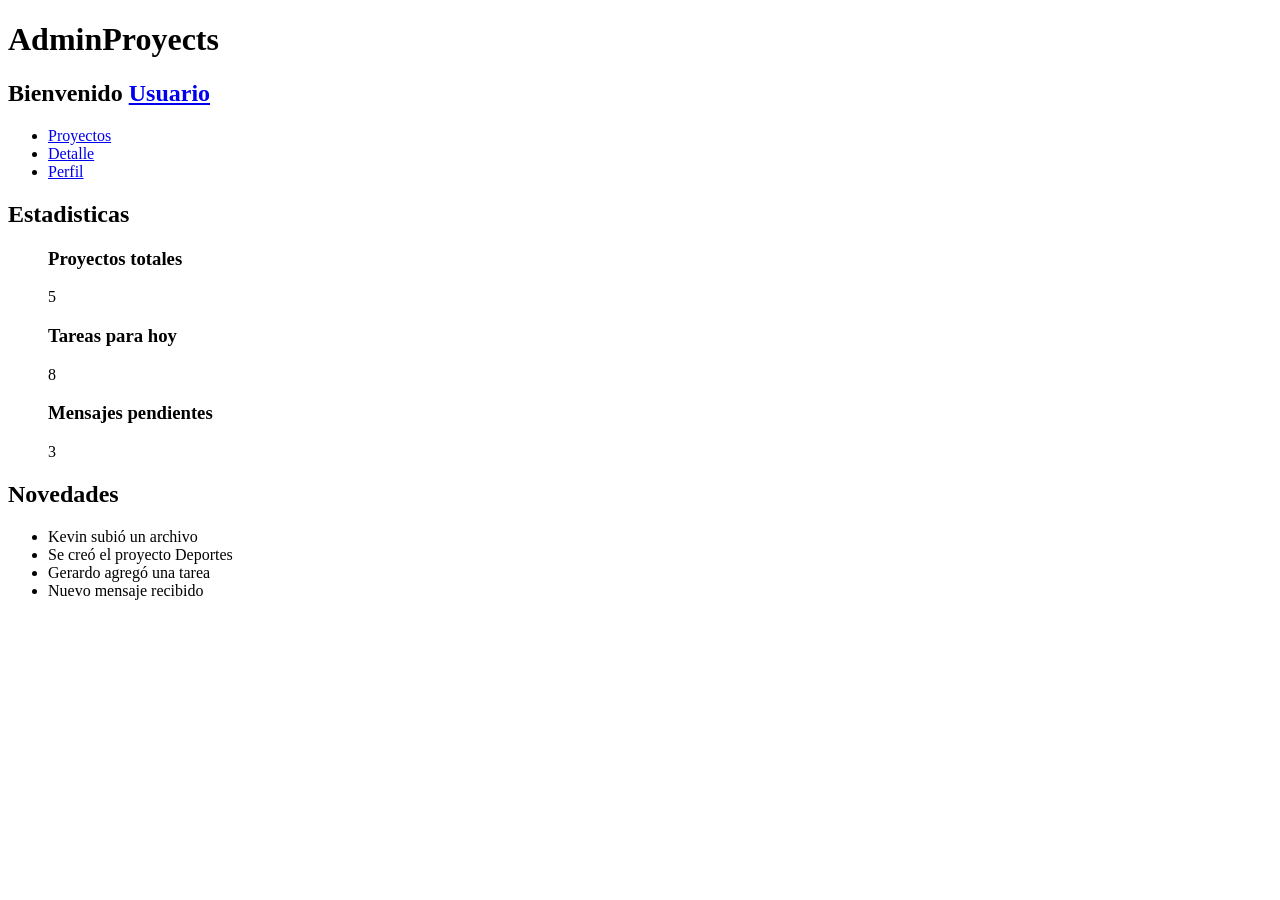
==== index.html @ f73b91d6 "Actualizacion Estructura de Archivos - Llampa Kevin" ====
<!DOCTYPE html>
<html lang="en">

<head>
    <meta charset="UTF-8">
    <meta name="viewport" content="width=device-width, initial-scale=1.0">
    <title>Document</title>
</head>

<body>
    <header>
        <h1>AdminProyects</h1>
        <nav>
            <h2>Bienvenido <a href="perfil.html">Usuario</a></h2>
        </nav>
        <nav>
        <ul>
          <li><a href="proyectos.html">Proyectos</a></li>
          <li><a href="detalle.html">Detalle</a></li>
          <li><a href="perfil.html">Perfil</a></li>
        </ul>
      </nav>
    </header>
    <main>
        <section>
            <h2>Estadisticas</h2>
            <ul>
                <article>
                    <h3>Proyectos totales</h3>
                    <p>5</p>
                </article>

                <article>
                    <h3>Tareas para hoy</h3>
                    <p>8</p>
                </article>

                <article>
                    <h3>Mensajes pendientes</h3>
                    <p>3</p>
                </article>
            </ul>
        </section>

        <section>
        <h2>Novedades</h2>
        <ul>
            <li>Kevin subió un archivo</li>
            <li>Se creó el proyecto Deportes</li>
            <li>Gerardo agregó una tarea</li>
            <li>Nuevo mensaje recibido</li>
        </ul>
    </section>
    </main>
</body>

</html>
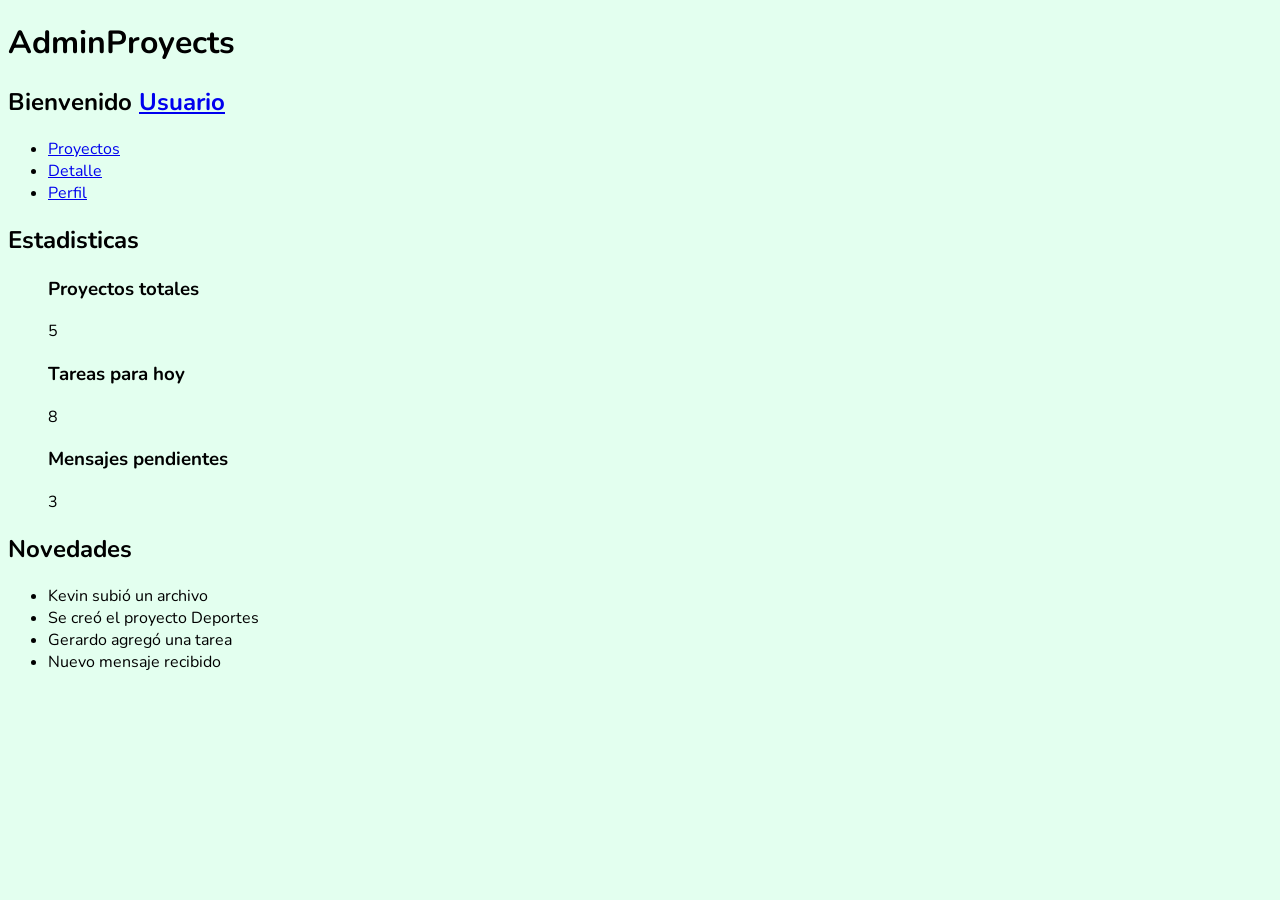
==== commit c60d708b: "se agregó css y estilo de fuente" ====
--- a/index.html
+++ b/index.html
@@ -5,6 +5,10 @@
     <meta charset="UTF-8">
     <meta name="viewport" content="width=device-width, initial-scale=1.0">
     <title>Document</title>
+    <link rel="stylesheet" href="assets/css/styles.css">
+    <link rel="preconnect" href="https://fonts.googleapis.com">
+    <link rel="preconnect" href="https://fonts.gstatic.com" crossorigin>
+    <link href="https://fonts.googleapis.com/css2?family=Nunito:ital,wght@0,200..1000;1,200..1000&display=swap" rel="stylesheet">
 </head>
 
 <body>
--- a/assets/css/styles.css
+++ b/assets/css/styles.css
@@ -0,0 +1,9 @@
+*{
+    box-sizing: border-box;
+}
+:root{
+    background-color:#E3FFEF
+}
+body{
+    font-family: "Nunito", sans-serif;
+}
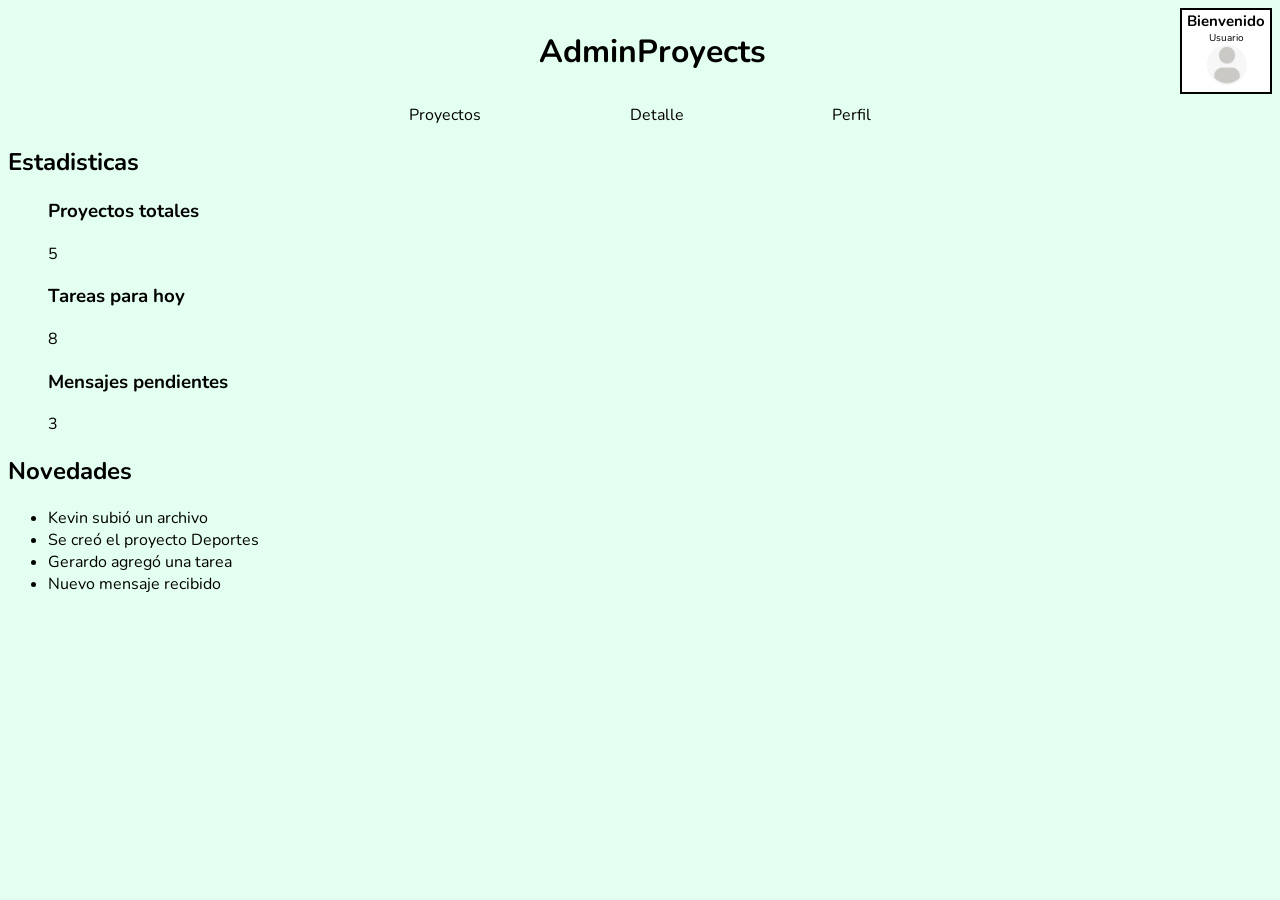
==== commit bbb0b5be: "aplicado de css a index.html(header)" ====
--- a/index.html
+++ b/index.html
@@ -13,16 +13,20 @@
 
 <body>
     <header>
-        <h1>AdminProyects</h1>
-        <nav>
-            <h2>Bienvenido <a href="perfil.html">Usuario</a></h2>
+        <div class="nom-per">
+        <h1 class="nom">AdminProyects</h1>
+        <nav class="perfil"> 
+           <div class="cu"> 
+            <h2 class="bienv">Bienvenido </h2>
+            <a href="perfil.html">Usuario</a>
+            </div>
+            <img class="perfil-img" src="assets/img/placeholder.png" alt="Perfil">
         </nav>
-        <nav>
-        <ul>
-          <li><a href="proyectos.html">Proyectos</a></li>
-          <li><a href="detalle.html">Detalle</a></li>
-          <li><a href="perfil.html">Perfil</a></li>
-        </ul>
+        </div>
+    <nav class="opc">
+          <a href="proyectos.html">Proyectos</a>
+          <a href="detalle.html">Detalle</a>
+          <a href="perfil.html">Perfil</a>
       </nav>
     </header>
     <main>
--- a/assets/css/styles.css
+++ b/assets/css/styles.css
@@ -6,4 +6,57 @@
 }
 body{
     font-family: "Nunito", sans-serif;
+}
+header{
+  background-color: #E3FFEF;
+    display: flex;
+    flex-direction: column; 
+    align-items: center;
+}
+.nom-per{
+  width: 100%;
+  display:flex;
+  justify-content: flex-end;
+  align-items: center;
+  position:relative;
+}
+.nom{
+    margin: 0 auto;
+    margin-right: px;
+    position:absolute;
+    left: 42%;
+}
+.opc{
+    display: flex;
+    justify-content: center;
+    gap: 90%;
+    margin-top: 10px;
+}
+nav a {
+    text-decoration: none;
+    color:black;
+}
+.perfil {
+    background-color:white;
+border: 2px solid black;
+align-items: center;
+gap: 1px;
+padding:1px 5px;
+flex-direction: column;
+}
+.perfil-img {
+    width: 40px;
+    height: 40px;
+    border-radius: 50%;
+    margin-left: 20px;
+    align-items: center;
+}
+.cu{
+    display: flex;
+    flex-direction: column; 
+    font-size: 10px;
+    align-items: center;
+}
+.bienv{
+    margin: 0;
 }
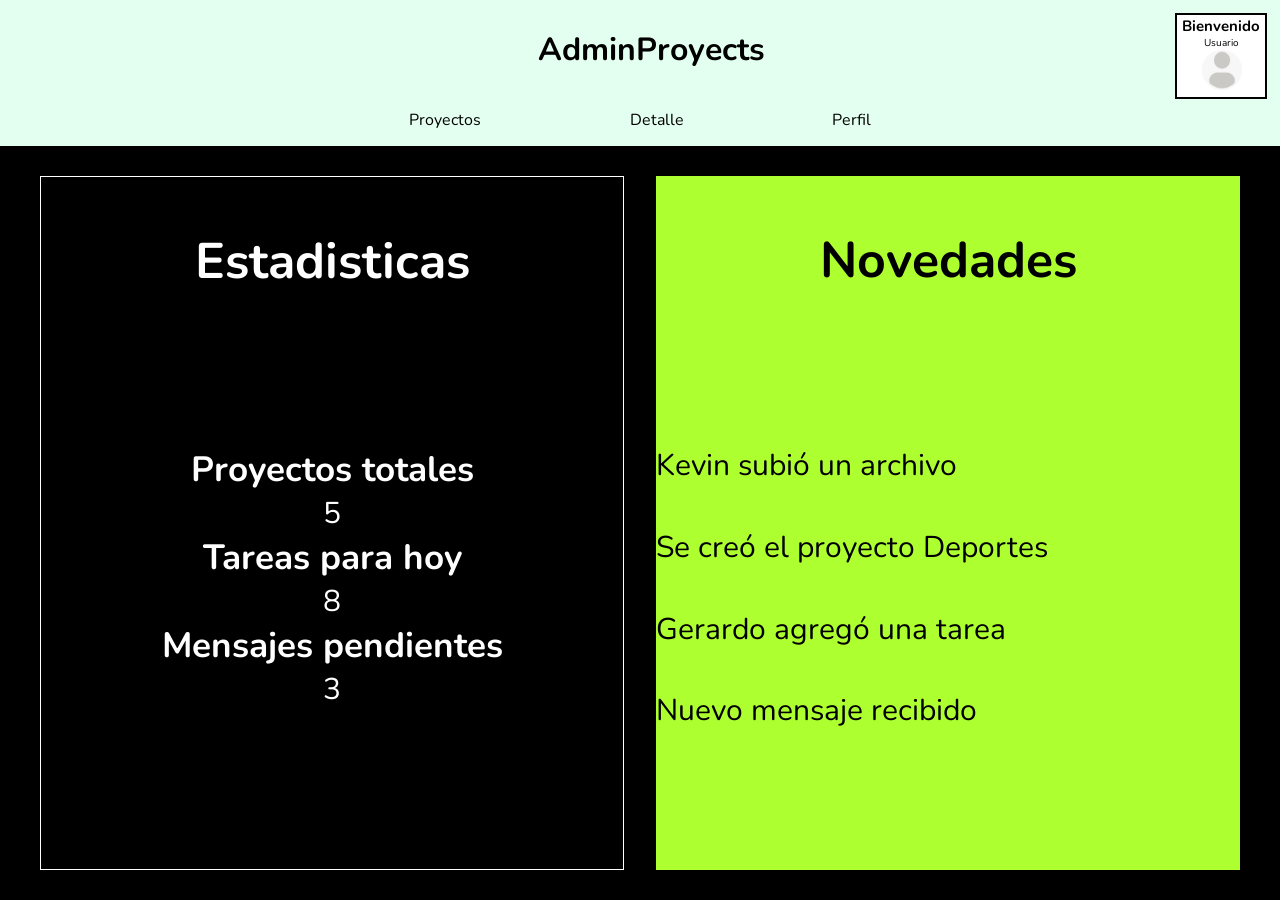
==== commit 3d60222e: "Se terminó con el styles.css y se retocaron cosas" ====
--- a/index.html
+++ b/index.html
@@ -8,57 +8,64 @@
     <link rel="stylesheet" href="assets/css/styles.css">
     <link rel="preconnect" href="https://fonts.googleapis.com">
     <link rel="preconnect" href="https://fonts.gstatic.com" crossorigin>
-    <link href="https://fonts.googleapis.com/css2?family=Nunito:ital,wght@0,200..1000;1,200..1000&display=swap" rel="stylesheet">
+    <link href="https://fonts.googleapis.com/css2?family=Nunito:ital,wght@0,200..1000;1,200..1000&display=swap"
+        rel="stylesheet">
 </head>
 
 <body>
     <header>
         <div class="nom-per">
-        <h1 class="nom">AdminProyects</h1>
-        <nav class="perfil"> 
-           <div class="cu"> 
-            <h2 class="bienv">Bienvenido </h2>
-            <a href="perfil.html">Usuario</a>
-            </div>
-            <img class="perfil-img" src="assets/img/placeholder.png" alt="Perfil">
+            <h1 class="nom">AdminProyects</h1>
+            <nav class="perfil">
+                <div class="cu">
+                    <h2 class="bienv">Bienvenido </h2>
+                    <a href="perfil.html">Usuario</a>
+                </div>
+                <img class="perfil-img" src="assets/img/placeholder.png" alt="Perfil">
+            </nav>
+        </div>
+        <nav class="opc">
+            <a href="proyectos.html">Proyectos</a>
+            <a href="detalle.html">Detalle</a>
+            <a href="perfil.html">Perfil</a>
         </nav>
-        </div>
-    <nav class="opc">
-          <a href="proyectos.html">Proyectos</a>
-          <a href="detalle.html">Detalle</a>
-          <a href="perfil.html">Perfil</a>
-      </nav>
     </header>
     <main>
-        <section>
-            <h2>Estadisticas</h2>
-            <ul>
-                <article>
-                    <h3>Proyectos totales</h3>
-                    <p>5</p>
-                </article>
+        <div class="interes">
+            <section class="estad">
+                <div class="cont-nov-est">
+                    <h2 class="est-tit">Estadisticas</h2>
+                    <ul class="cont-estad">
+                        <article>
+                            <h3>Proyectos totales</h3>
+                            <p>5</p>
+                        </article>
 
-                <article>
-                    <h3>Tareas para hoy</h3>
-                    <p>8</p>
-                </article>
+                        <article>
+                            <h3>Tareas para hoy</h3>
+                            <p>8</p>
+                        </article>
 
-                <article>
-                    <h3>Mensajes pendientes</h3>
-                    <p>3</p>
-                </article>
-            </ul>
-        </section>
+                        <article>
+                            <h3>Mensajes pendientes</h3>
+                            <p>3</p>
+                        </article>
+                    </ul>
+                </div>
+            </section>
 
-        <section>
-        <h2>Novedades</h2>
-        <ul>
-            <li>Kevin subió un archivo</li>
-            <li>Se creó el proyecto Deportes</li>
-            <li>Gerardo agregó una tarea</li>
-            <li>Nuevo mensaje recibido</li>
-        </ul>
-    </section>
+            <section class="noved">
+                <div class="cont-nov-est">
+                    <h2 class="nov-tit">Novedades</h2>
+                    <ul class="cont-nov">
+                        <li class="txtn">Kevin subió un archivo</li>
+                        <li class="txtn">Se creó el proyecto Deportes</li>
+                        <li class="txtn">Gerardo agregó una tarea</li>
+                        <li class="txtn">Nuevo mensaje recibido</li>
+                    </ul>
+                </div>
+            </section>
+        </div>
     </main>
 </body>
 
--- a/assets/css/styles.css
+++ b/assets/css/styles.css
@@ -1,49 +1,72 @@
-*{
+/*===== aplicando css global =====*/
+* {
+    margin: 0;
+    padding: 0;
     box-sizing: border-box;
-}
-:root{
-    background-color:#E3FFEF
-}
-body{
     font-family: "Nunito", sans-serif;
 }
-header{
-  background-color: #E3FFEF;
+
+:root {
+    background-color: black
+}
+
+body {
     display: flex;
-    flex-direction: column; 
+    flex-direction: column;
+}
+
+html,
+body {
+    height: 100%;
+    margin: 0;
+}
+
+
+/*===== aplicando css al header =====*/
+header {
+    background-color: #E3FFEF;
+    display: flex;
+    flex-direction: column;
     align-items: center;
 }
-.nom-per{
-  width: 100%;
-  display:flex;
-  justify-content: flex-end;
-  align-items: center;
-  position:relative;
+
+.nom-per {
+    width: 100%;
+    display: flex;
+    justify-content: flex-end;
+    align-items: center;
+    position: relative;
 }
-.nom{
+
+.nom {
     margin: 0 auto;
     margin-right: px;
-    position:absolute;
+    position: absolute;
     left: 42%;
 }
-.opc{
+
+.opc {
     display: flex;
     justify-content: center;
     gap: 90%;
     margin-top: 10px;
+    margin-bottom: 15px;
 }
+
 nav a {
     text-decoration: none;
-    color:black;
+    color: black;
 }
+
 .perfil {
-    background-color:white;
-border: 2px solid black;
-align-items: center;
-gap: 1px;
-padding:1px 5px;
-flex-direction: column;
+    background-color: white;
+    border: 2px solid black;
+    align-items: center;
+    padding: 1px 5px;
+    margin-right: 1%;
+    margin-top: 1%;
 }
+
 .perfil-img {
     width: 40px;
     height: 40px;
@@ -51,12 +74,78 @@
     margin-left: 20px;
     align-items: center;
 }
-.cu{
+
+.cu {
     display: flex;
-    flex-direction: column; 
+    flex-direction: column;
     font-size: 10px;
     align-items: center;
 }
-.bienv{
+
+.bienv {
     margin: 0;
+}
+
+/*===== aplicando css al main =====*/
+
+main {
+    color: black;
+    flex: 1;
+}
+
+.interes {
+    padding: 30px 40px 30px 40px;
+    display: flex;
+    flex-direction: wrap;
+    align-content: flex-start;
+    height: 100%;
+    gap: 2em;
+}
+
+.estad {
+    flex-basis: 100px;
+    flex-grow: 1;
+    color: white;
+    justify-items: center;
+    border: 1px solid white
+}
+
+.noved {
+    background-color: greenyellow;
+    color: black;
+    flex-basis: 100px;
+    flex-grow: 1;
+    justify-items: center;
+
+}
+
+.est-tit {
+    font-size: 50px;
+    text-align: center;
+    margin-top: 1em;
+
+}
+
+.nov-tit {
+    font-size: 50px;
+    margin-top: 1em;
+    text-align: center;
+}
+
+.cont-estad {
+    font-size: 30px;
+    text-align: center;
+    margin-top: 5em;
+    margin-bottom: 3em;
+}
+
+.cont-nov {
+    margin-top: 5em;
+    margin-bottom: 3em;
+    font-size: 30px;
+    list-style-type: none;
+
+}
+.txtn{
+    margin-top: 7%;
 }
